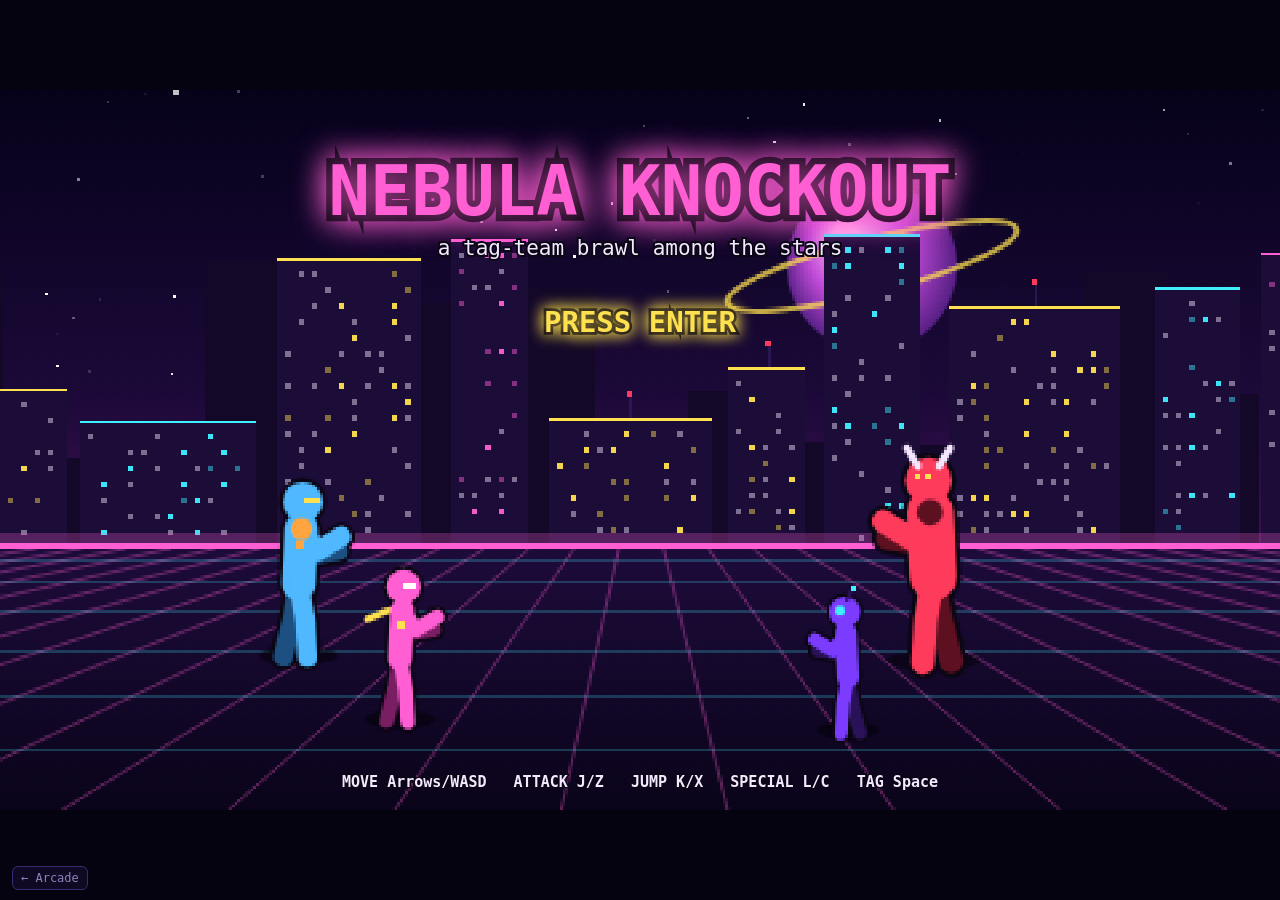
==== brawler/index.html @ 301c3d52 "Commit 6" ====
<!doctype html>
<html lang="en">
<head>
  <meta charset="utf-8">
  <meta name="viewport" content="width=device-width, initial-scale=1">
  <title>Nebula Knockout</title>
  <link rel="stylesheet" href="../style.css">
</head>
<body>
  <canvas id="game" aria-label="Nebula Knockout game"></canvas>
  <a class="back corner" id="back" href="../">← Arcade</a>
  <script type="module" src="../src/brawler/main.js"></script>
</body>
</html>
---- style.css ----
:root {
  --bg: #05030f;
  --panel: rgba(18, 12, 40, 0.82);
  --line: #3a2a70;
  --text: #f3e8ff;
  --dim: #8f84b8;
  --accent: #ff5fd2;
  --ready: #ffe14f;
  --warn: #ffa53f;
  --font: ui-monospace, "SF Mono", Menlo, Consolas, monospace;
}

html, body {
  margin: 0;
  height: 100%;
  background: var(--bg);
  overflow: hidden;
  color: var(--text);
  font-family: var(--font);
}

canvas {
  display: block;
}

/* ---- Title menu ---- */

.menu {
  position: absolute;
  top: 38vh;
  left: 50%;
  transform: translateX(-50%);
  width: min(440px, calc(100vw - 32px));
  max-height: calc(62vh - 12px);
  overflow-y: auto;
  box-sizing: border-box;
  padding: 16px 20px;
  background: var(--panel);
  border: 1px solid var(--line);
  border-radius: 14px;
  box-shadow: 0 0 40px rgba(138, 92, 255, 0.25);
  display: flex;
  flex-direction: column;
  gap: 12px;
}

/* Short screens (landscape phones): the canvas logo shrinks, the menu moves up. */
@media (max-height: 520px) {
  .menu {
    top: 30vh;
    max-height: calc(70vh - 8px);
    padding: 10px 16px;
    gap: 8px;
  }
}

.menu[hidden],
.hint[hidden],
.warning[hidden] {
  display: none;
}

.menu section {
  display: flex;
  flex-direction: column;
  gap: 8px;
}

.menu h2 {
  margin: 0;
  font-size: 12px;
  font-weight: 600;
  letter-spacing: 0.12em;
  text-transform: uppercase;
  color: var(--dim);
  display: flex;
  justify-content: space-between;
  align-items: center;
}

.hint {
  margin: 0;
  font-size: 12px;
  color: var(--dim);
  text-align: center;
}

.menu section .hint {
  text-align: left;
}

/* Visually hidden but still focusable and announced. */
.segmented input,
.swatch input[type="radio"] {
  position: absolute;
  opacity: 0;
  width: 1px;
  height: 1px;
  margin: 0;
}

.play {
  font: 700 18px var(--font);
  padding: 12px;
  border-radius: 10px;
  border: 0;
  background: var(--ready);
  color: var(--bg);
  cursor: pointer;
  box-shadow: 0 0 20px rgba(255, 225, 79, 0.45);
}

.play kbd {
  font: 500 11px var(--font);
  opacity: 0.6;
  margin-left: 6px;
}

.segmented {
  display: grid;
  grid-template-columns: 1fr 1fr;
  border: 1px solid var(--line);
  border-radius: 8px;
  overflow: hidden;
}

.segmented label {
  position: relative;
  font: 600 14px var(--font);
  padding: 8px;
  text-align: center;
  color: var(--dim);
  cursor: pointer;
}

.segmented label:has(:checked) {
  background: var(--accent);
  color: var(--bg);
}

details {
  border-top: 1px solid var(--line);
  padding-top: 10px;
}

summary {
  cursor: pointer;
  font-size: 13px;
  font-weight: 600;
  color: var(--text);
  display: flex;
  align-items: center;
  gap: 8px;
  list-style: none;
}

summary::-webkit-details-marker {
  display: none;
}

summary::before {
  content: "▸";
  color: var(--dim);
  transition: transform 0.15s;
}

details[open] summary::before {
  transform: rotate(90deg);
}

.summary-dot {
  width: 14px;
  height: 14px;
  border-radius: 50%;
  background: var(--c);
  box-shadow: 0 0 8px var(--g);
}

.customise {
  display: flex;
  gap: 14px;
  align-items: center;
  margin-top: 12px;
}

#preview {
  width: 72px;
  height: 72px;
  flex: none;
  border-radius: 12px;
  background: var(--bg);
  border: 1px solid var(--line);
}

.colour-rows {
  display: flex;
  flex-direction: column;
  gap: 10px;
  min-width: 0;
}

.toggle {
  font-size: 11px;
  letter-spacing: 0.04em;
  text-transform: none;
  display: flex;
  gap: 6px;
  align-items: center;
  cursor: pointer;
}

.toggle input {
  accent-color: var(--accent);
}

.toggle.sound {
  font-size: 12px;
  color: var(--dim);
}

.swatches {
  display: flex;
  flex-wrap: wrap;
  gap: 6px;
}

.swatch {
  width: 26px;
  height: 26px;
  border-radius: 50%;
  border: 2px solid transparent;
  box-sizing: border-box;
  background: var(--c);
  color: var(--c);
  cursor: pointer;
  position: relative;
}

.swatch:has(:checked),
.swatch.custom.selected {
  border-color: var(--text);
  box-shadow: 0 0 10px currentColor;
}

/* Custom colour: a rainbow ring wrapping a real colour input. */
.swatch.custom {
  background: conic-gradient(#ff3b5c, #ffe14f, #7cff4f, #3ff0ff, #8a5cff, #ff5fd2, #ff3b5c);
  overflow: hidden;
}

.swatch.custom input {
  position: absolute;
  inset: 0;
  opacity: 0;
  cursor: pointer;
  width: 100%;
  height: 100%;
}

.swatches.disabled {
  opacity: 0.3;
  pointer-events: none;
}

.warning {
  margin: 10px 0 0;
  font-size: 12px;
  color: var(--warn);
}

.back {
  align-self: center;
  font-size: 12px;
  color: var(--dim);
  text-decoration: none;
  padding: 4px 8px;
  border-radius: 6px;
}

.back:hover {
  color: var(--text);
}

.back:focus-visible,
.menu .play:focus-visible,
.segmented label:has(:focus-visible),
.swatch:has(:focus-visible),
.toggle:has(:focus-visible),
summary:focus-visible {
  outline: 2px solid var(--text);
  outline-offset: 2px;
}

/* ---- In-game corner link (Nebula Knockout) ---- */

.back.corner {
  position: fixed;
  left: 12px;
  bottom: 10px;
  background: rgba(18, 12, 40, 0.8);
  border: 1px solid var(--line);
}

.back[hidden] {
  display: none;
}

/* ---- Arcade home ---- */

body.home {
  height: 100%;
  overflow-y: auto;
}

.arcade {
  max-width: 760px;
  margin: 0 auto;
  padding: 6vh 16px 32px;
  display: flex;
  flex-direction: column;
  gap: 28px;
}

.arcade header {
  text-align: center;
}

.arcade h1 {
  margin: 0 0 8px;
  font-size: clamp(32px, 7vw, 56px);
  font-weight: 800;
  letter-spacing: 0.06em;
  color: var(--accent);
  text-shadow: 0 0 18px rgba(255, 95, 210, 0.7);
}

.cards {
  display: grid;
  grid-template-columns: repeat(auto-fit, minmax(260px, 1fr));
  gap: 18px;
}

.card {
  --accent: var(--ready);
  display: flex;
  flex-direction: column;
  gap: 6px;
  padding: 14px;
  border-radius: 14px;
  background: var(--panel);
  border: 1px solid var(--line);
  color: var(--text);
  text-decoration: none;
  transition: transform 0.12s, box-shadow 0.12s, border-color 0.12s;
}

.card:hover,
.card:focus-visible {
  outline: none;
  transform: translateY(-3px);
  border-color: var(--accent);
  box-shadow: 0 0 28px color-mix(in srgb, var(--accent) 45%, transparent);
}

.preview {
  width: 100%;
  aspect-ratio: 280 / 120;
  border-radius: 10px;
  background: var(--bg);
  margin-bottom: 6px;
}

.card-title {
  font-size: 20px;
  font-weight: 800;
  color: var(--accent);
}

.card-genre {
  font-size: 11px;
  letter-spacing: 0.12em;
  text-transform: uppercase;
  color: var(--dim);
}

.card-blurb {
  font-size: 13px;
  line-height: 1.45;
}

.card-best {
  margin-top: auto;
  padding-top: 6px;
  font-size: 12px;
  color: var(--dim);
}
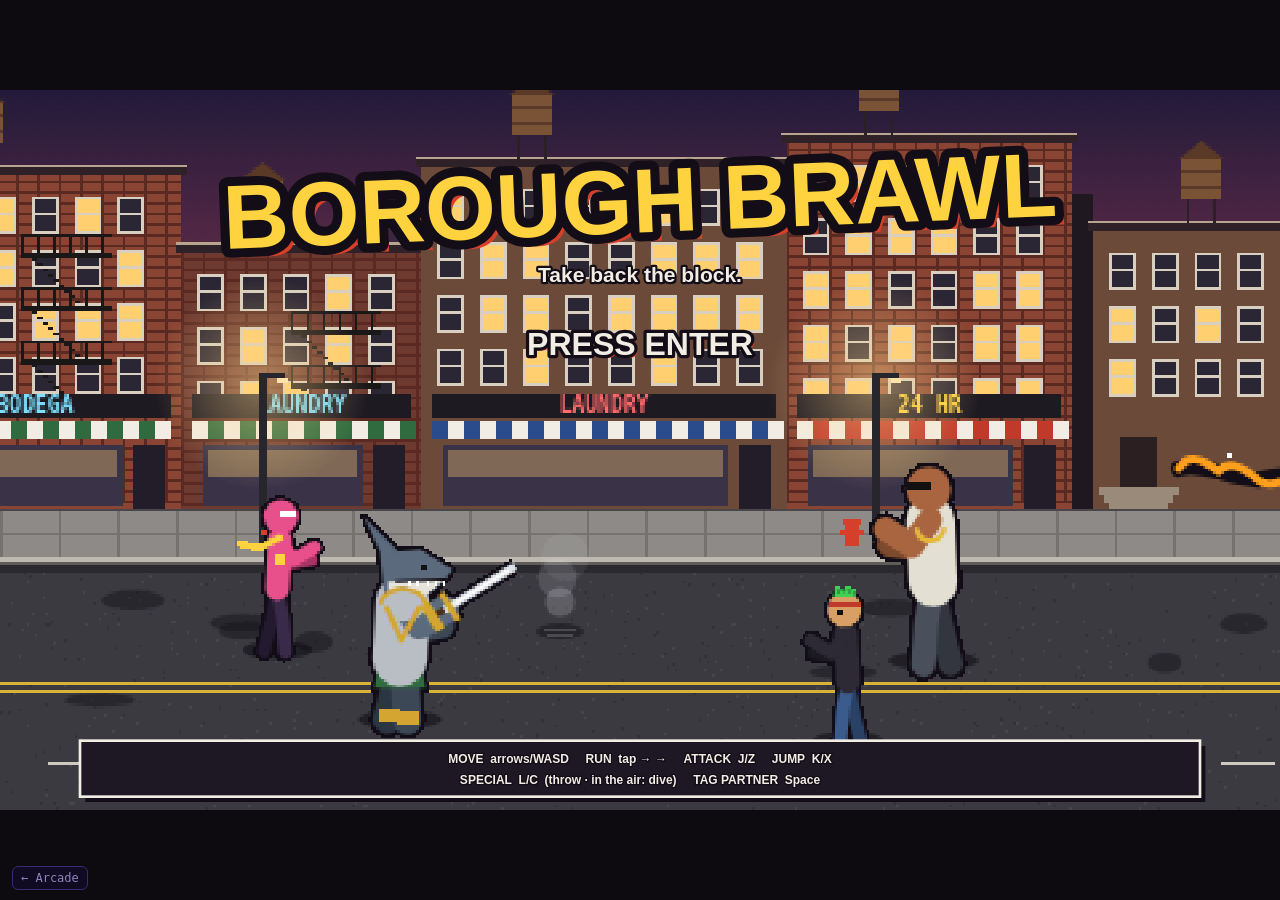
==== commit f306c6e8: "Commit 7" ====
--- a/brawler/index.html
+++ b/brawler/index.html
@@ -3,11 +3,11 @@
 <head>
   <meta charset="utf-8">
   <meta name="viewport" content="width=device-width, initial-scale=1">
-  <title>Nebula Knockout</title>
+  <title>Borough Brawl</title>
   <link rel="stylesheet" href="../style.css">
 </head>
 <body>
-  <canvas id="game" aria-label="Nebula Knockout game"></canvas>
+  <canvas id="game" aria-label="Borough Brawl game"></canvas>
   <a class="back corner" id="back" href="../">← Arcade</a>
   <script type="module" src="../src/brawler/main.js"></script>
 </body>
